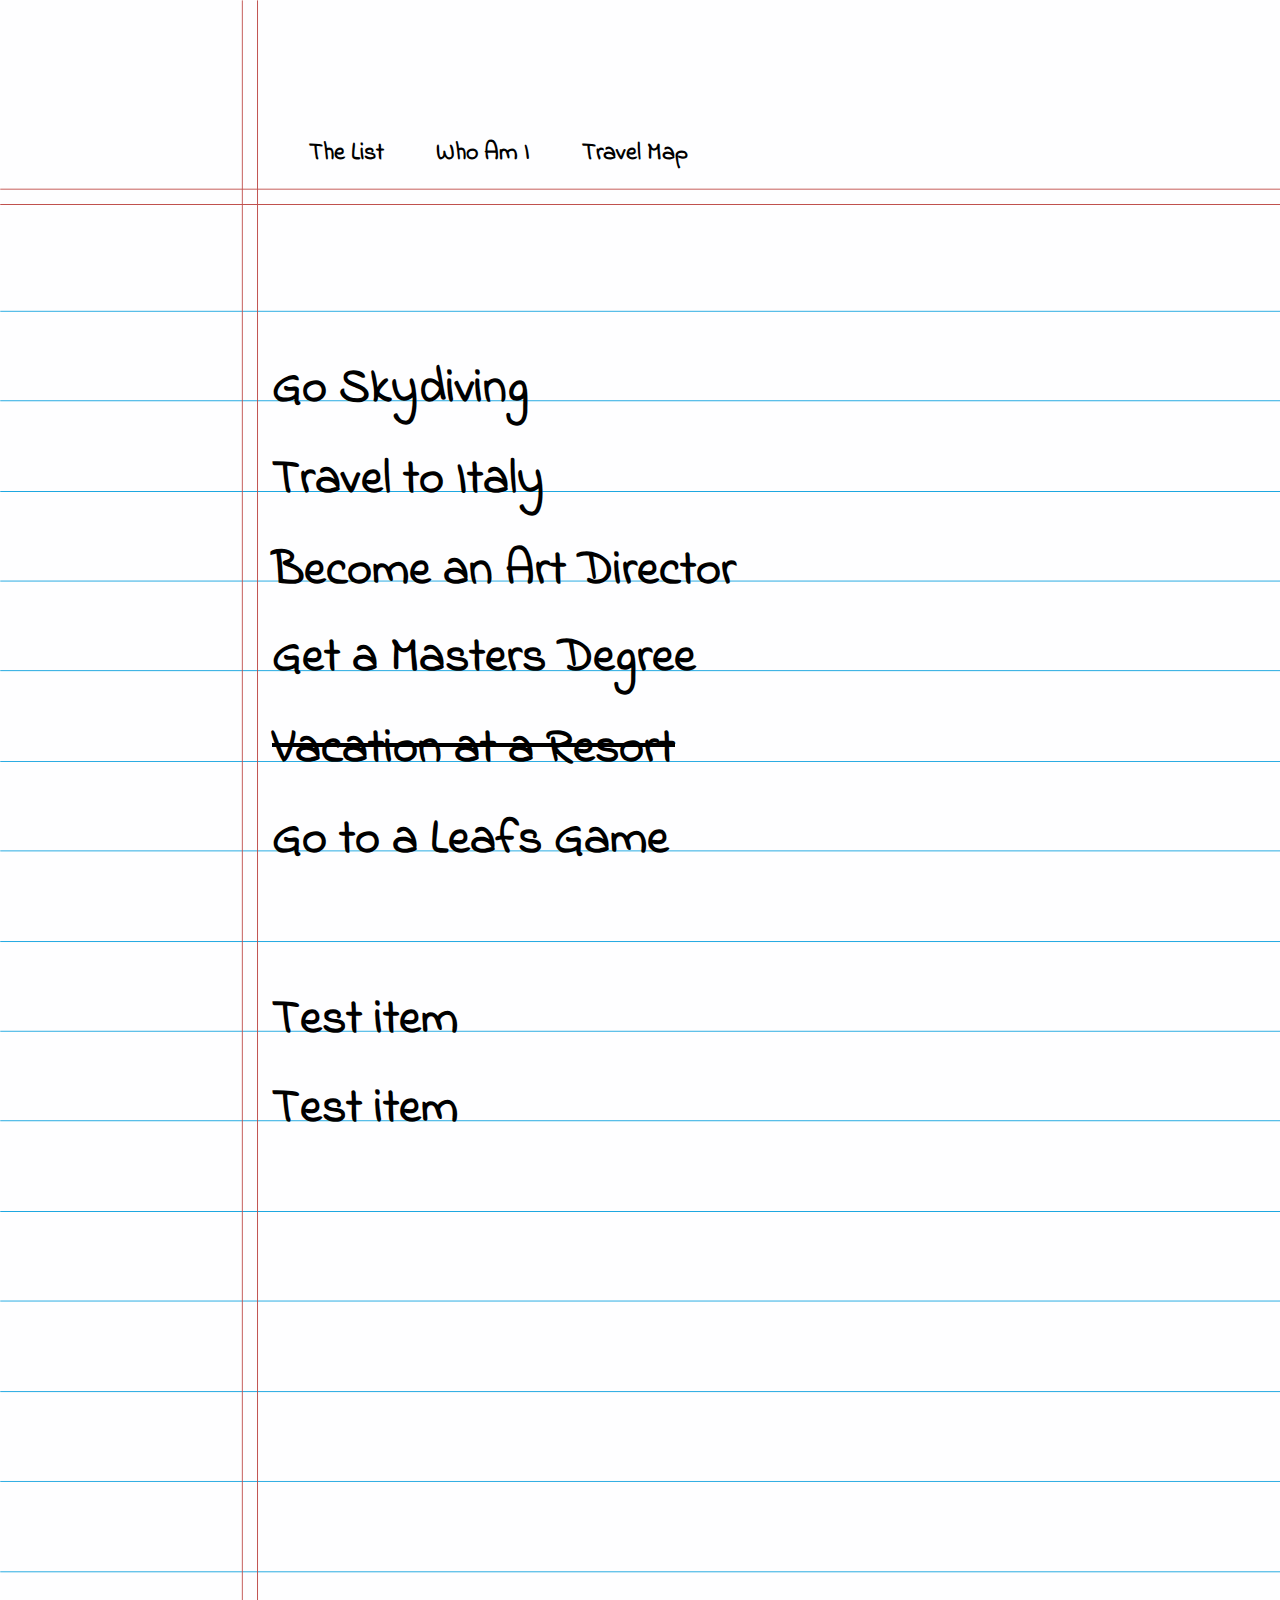
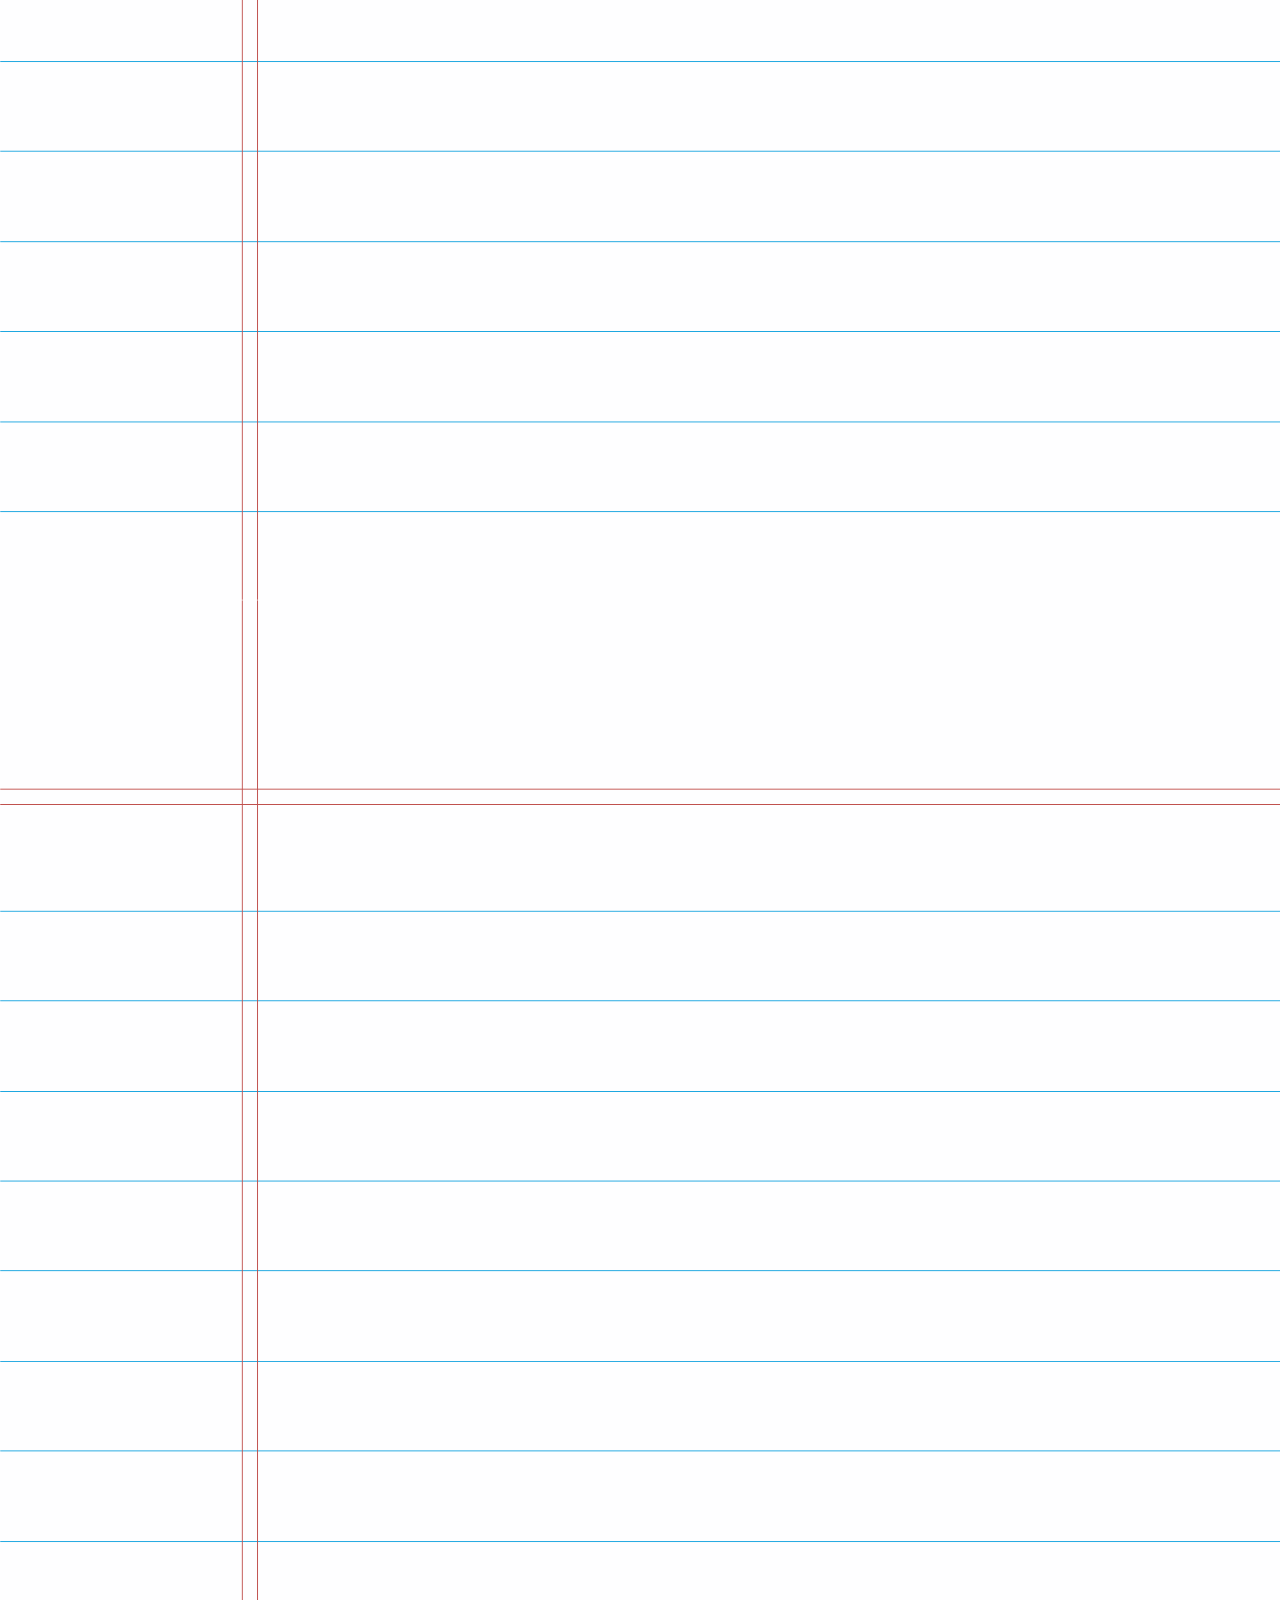
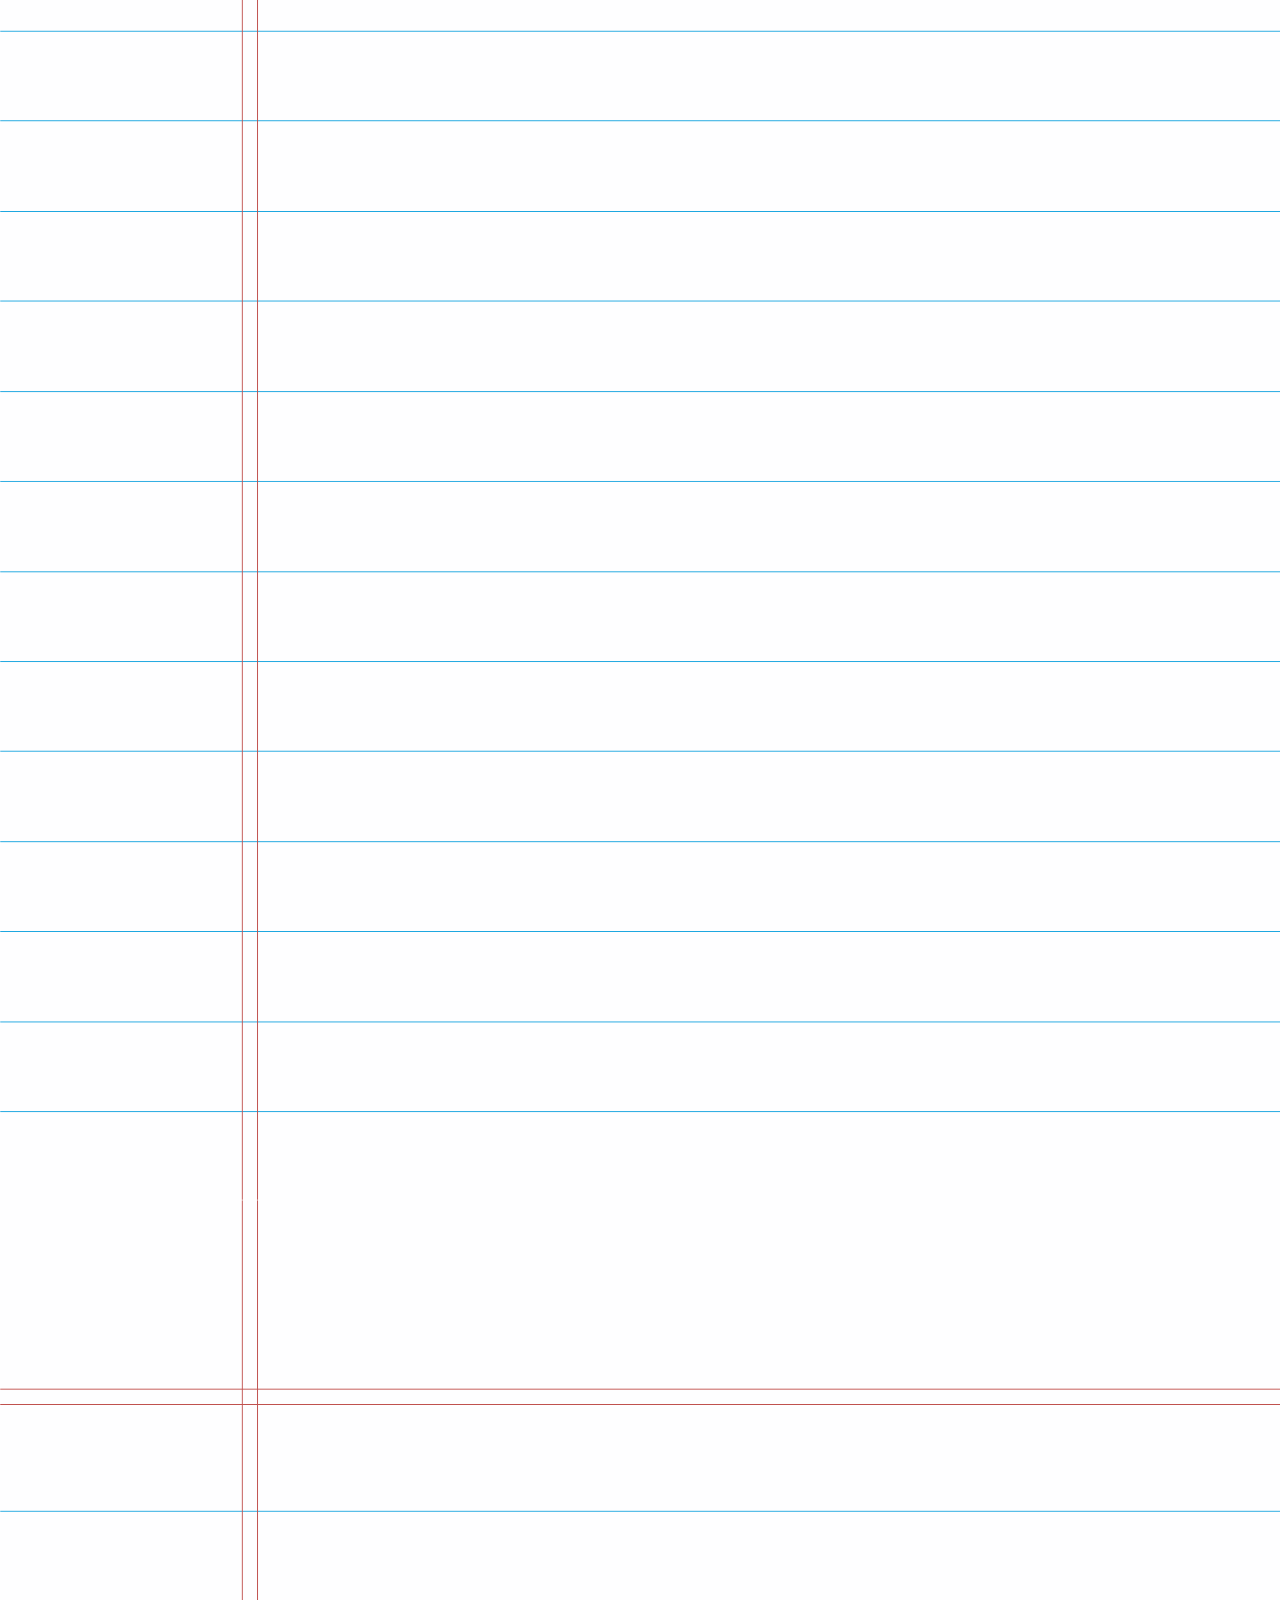
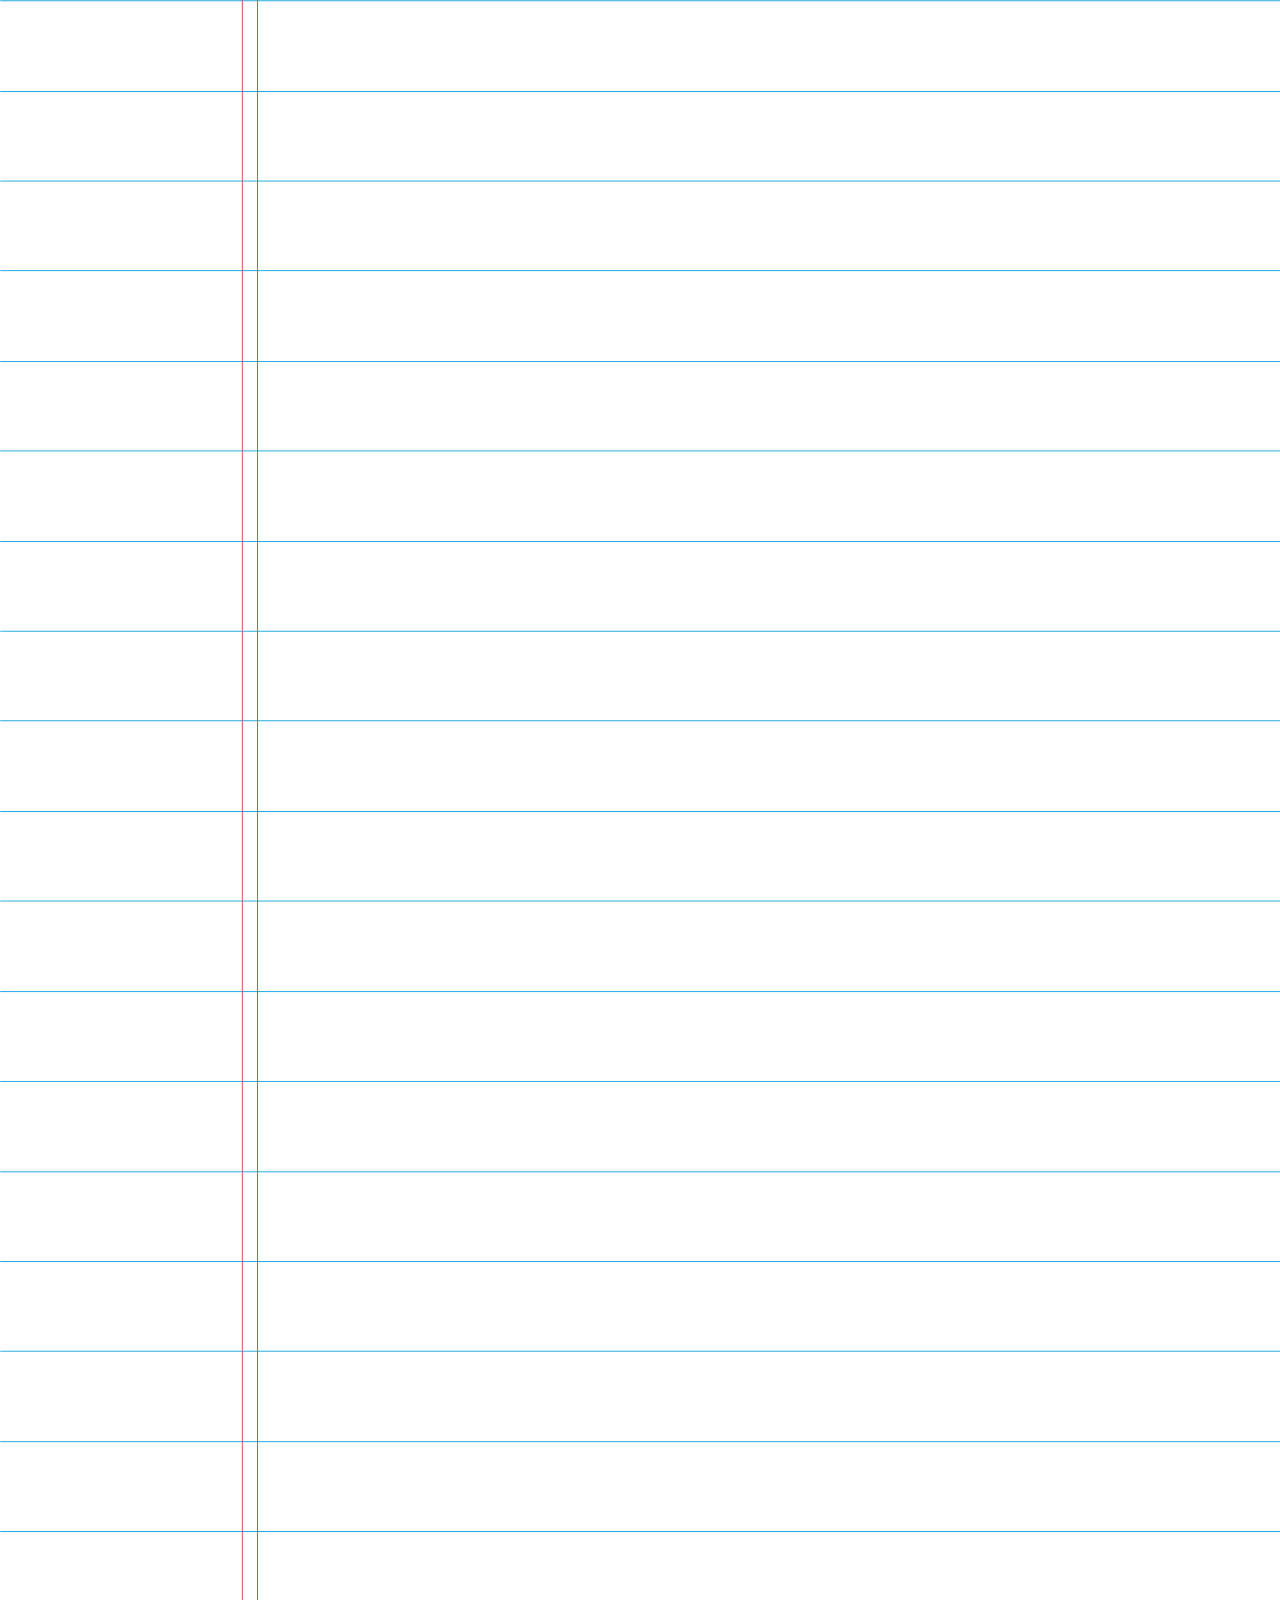
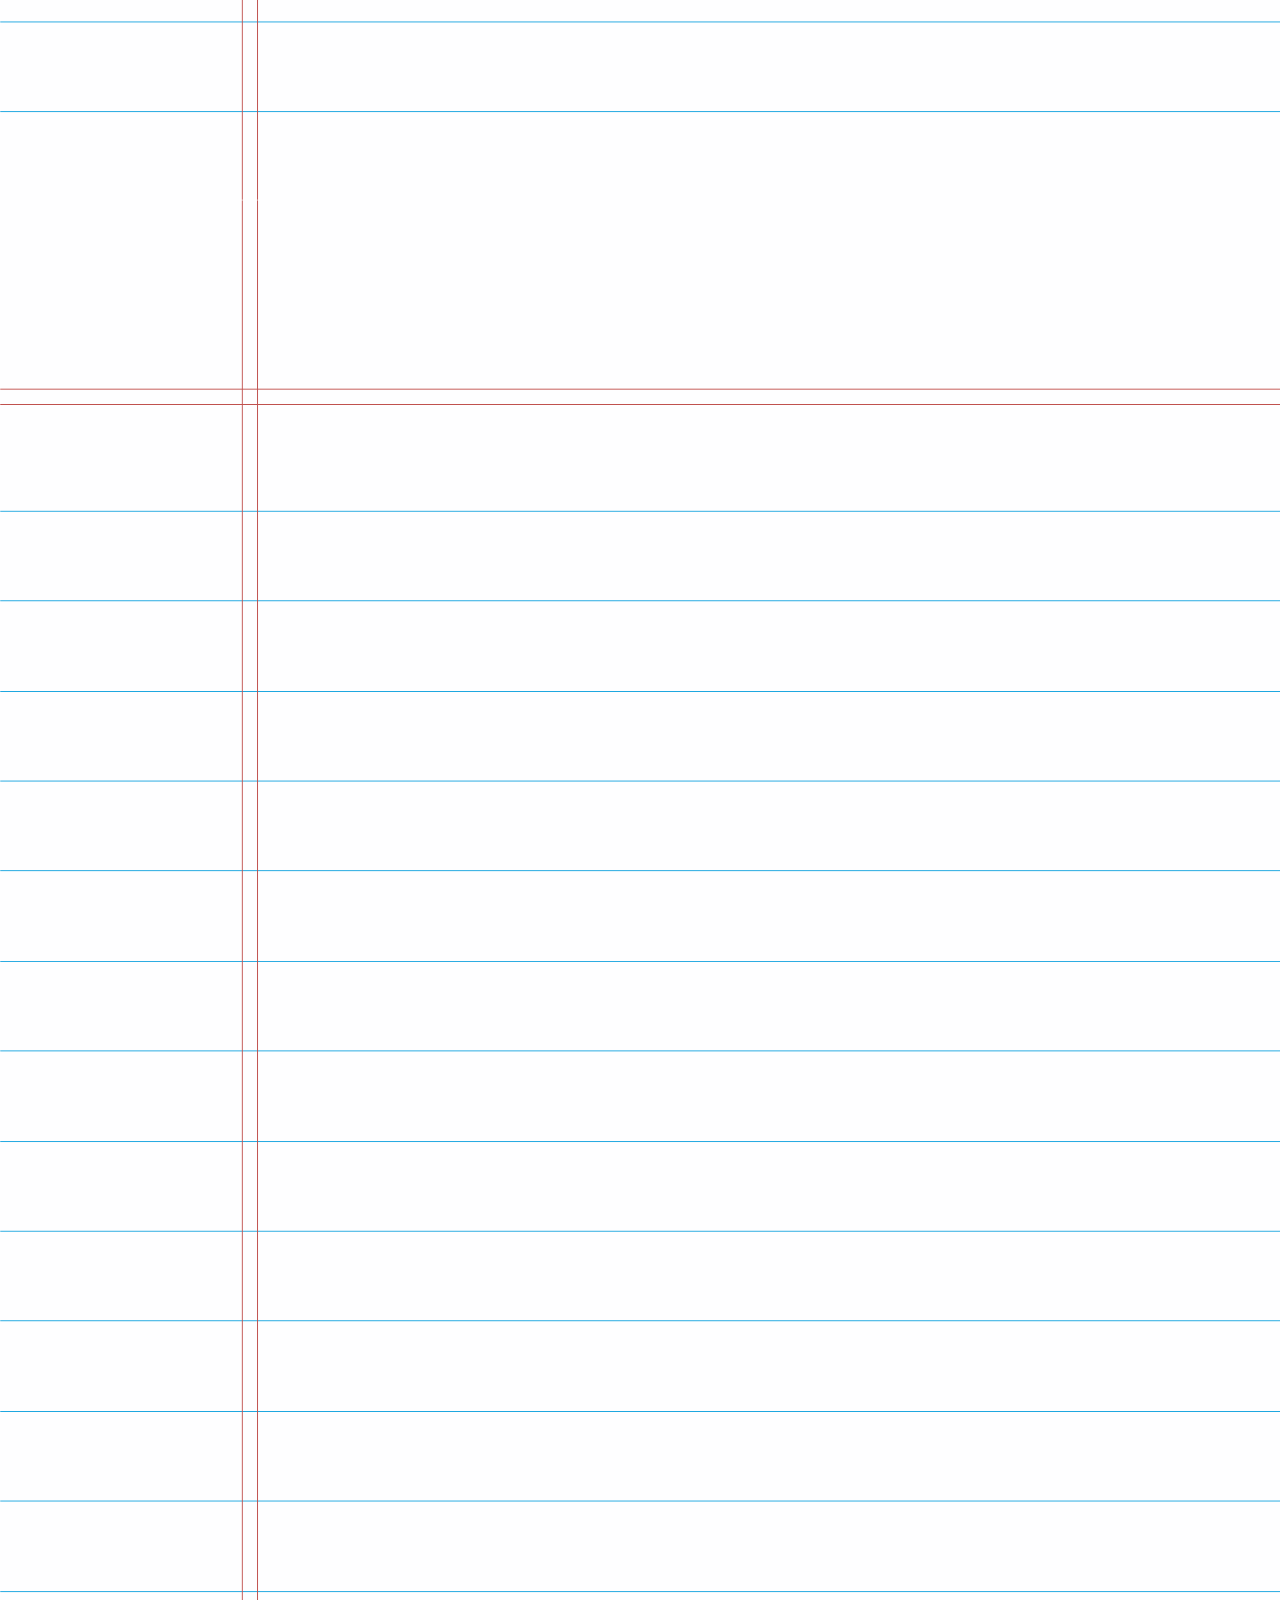
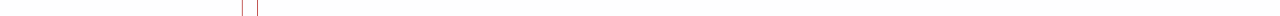
==== About.html @ 69b9ef46 "Add files via upload" ====
<!doctype html>
<html>
<head>
<meta charset="utf-8">
<title>Bucket List</title>
<link href="CSS/Script.css" rel="stylesheet" type="text/css">
<link href="https://fonts.googleapis.com/css?family=Indie+Flower" rel="stylesheet"> 
    
</head>
    
    
    
    
    

    
 <header>
    

     
     
<div class="top-nav">

<div class="menu">


<ul>
     
<li><a href=""><h1>The List</h1></a></li>
<li><a href=""><h1>Who Am I</h1></a></li>  
<li><a href=""><h1>Travel Map</h1></a></li> 
     
</ul>
     
     
</div>   
    
</div>

    
</header> 
    
    
<body>
    
<div class="the-list">
    


    
<div class="bucketlist"> 

    
<h2 class="listitem1"> Go Skydiving</h2>   

<h2 class="listitem2"> Travel to Italy </h2> 

<h2 class="listitem3"> Become an Art Director </h2> 
    
<h2 class="listitem4"> Get a Masters Degree </h2> 

<h2 class="listitem5"> Vacation at a Resort </h2> 
    
<h2 class="listitem6"> Go to a Leafs Game </h2> 
    
<h2 class="listitem7">  </h2> 
    
<h2 class="listitem8"> Test item </h2> 
    
<h2 class="listitem9"> Test item </h2> 
 
 </div> 
    
    
 </div>   
    
</body>
</html>
---- CSS/Script.css ----
@charset "utf-8";
/* CSS Document */

body {
    
width: 100vw;

background-color: white;
height: 500em;
background-image:url("../img/Lined-Paper.png");
font-family: 'Indie Flower', cursive;
overflow: scroll;   
    
}



header ul  {
    
list-style: none;
position: absolute;
text-align: center;
display: inline-block;
top:  -1em;
margin-left: 17em;
z-index: 99;

}


header li {
 

display: inline-block;
margin-right: 3em;
z-index: 99;


}

h1 {
    
font-size: 1.5em;
color: black;
z-index: 99;


}


h2 {
    
font-size: 3em;
margin-top: 0em;
margin-bottom: 0.5em;
padding: 0;





}


a {
    
text-decoration: none;
}

a:hover {
    
opacity: 0.5;
cursor:pointer;
}


li {
    
line-height: 1.5
}


.top-nav {
    
position: absolute;
height: 9em;
min-width: 100vw;
margin-top: 7em;
margin-left: -1em;
padding: 0.3em;
z-index: 99;

 
}


.menu {
z-index: 99;    
 

}

.menu-icon {
 
position: fixed;
margin-left: 3em; 
display: inline;
padding-right: 3em;
margin-top: 1em;
z-index: 99;


}


.background-image{
top: 5em;    
width: 100vw;
height: auto;
position: relative;
z-index: 0;

}






.the-list{
    
position: relative;
}

.listitem1 {
    
position: absolute;
top: 7.2em;
left: 5.5em;

}

.listitem2 {
    
position: absolute;
top: 9.1em;
left: 5.5em;

}

.listitem3 {
    
position: absolute;
top: 11em;
left: 5.5em;

}

.listitem4 {
    
position: absolute;
top: 12.82em;
left: 5.5em;

}

.listitem5 {
    
position: absolute;
top: 14.7em;
left: 5.5em;
text-decoration: line-through;

}




.listitem6 {
    
position: absolute;
top: 16.6em;
left: 5.5em;

}


.listitem7 {
    
position: absolute;
top: 18.5em;
left: 5.5em;

}


.listitem8 {
    
position: absolute;
top: 22.2em;
left: 5.5em;
    


}


.listitem9 {
    
position: absolute;
top: 20.35em;
left: 5.5em;
}

.map {
    
width: 80em;
position: absolute;
top: 17em;
left: 21em;
}

.x-1 {
    
width: 4em;
position: absolute;
top: 30em;
left: 40em;
z-index: 99;
}

.x-1:hover {
    
opacity: 0.5;
cursor: pointer;
}

.x-2 {
    
width: 4em;
position: absolute;
top: 35em;
left: 39em;
z-index: 99;
}

.x-2:hover {
    
opacity: 0.5;
cursor: pointer;
}

.x-3 {
    
width: 4em;
position: absolute;
top: 29em;
left: 42em;
z-index: 99;
}

.x-3:hover {
    
opacity: 0.5;
cursor: pointer;
}

.x-4 {
    
width: 4em;
position: absolute;
top: 37.6em;
left: 41em;
z-index: 99;
}

.x-4:hover {
    
opacity: 0.5;
cursor: pointer;
}
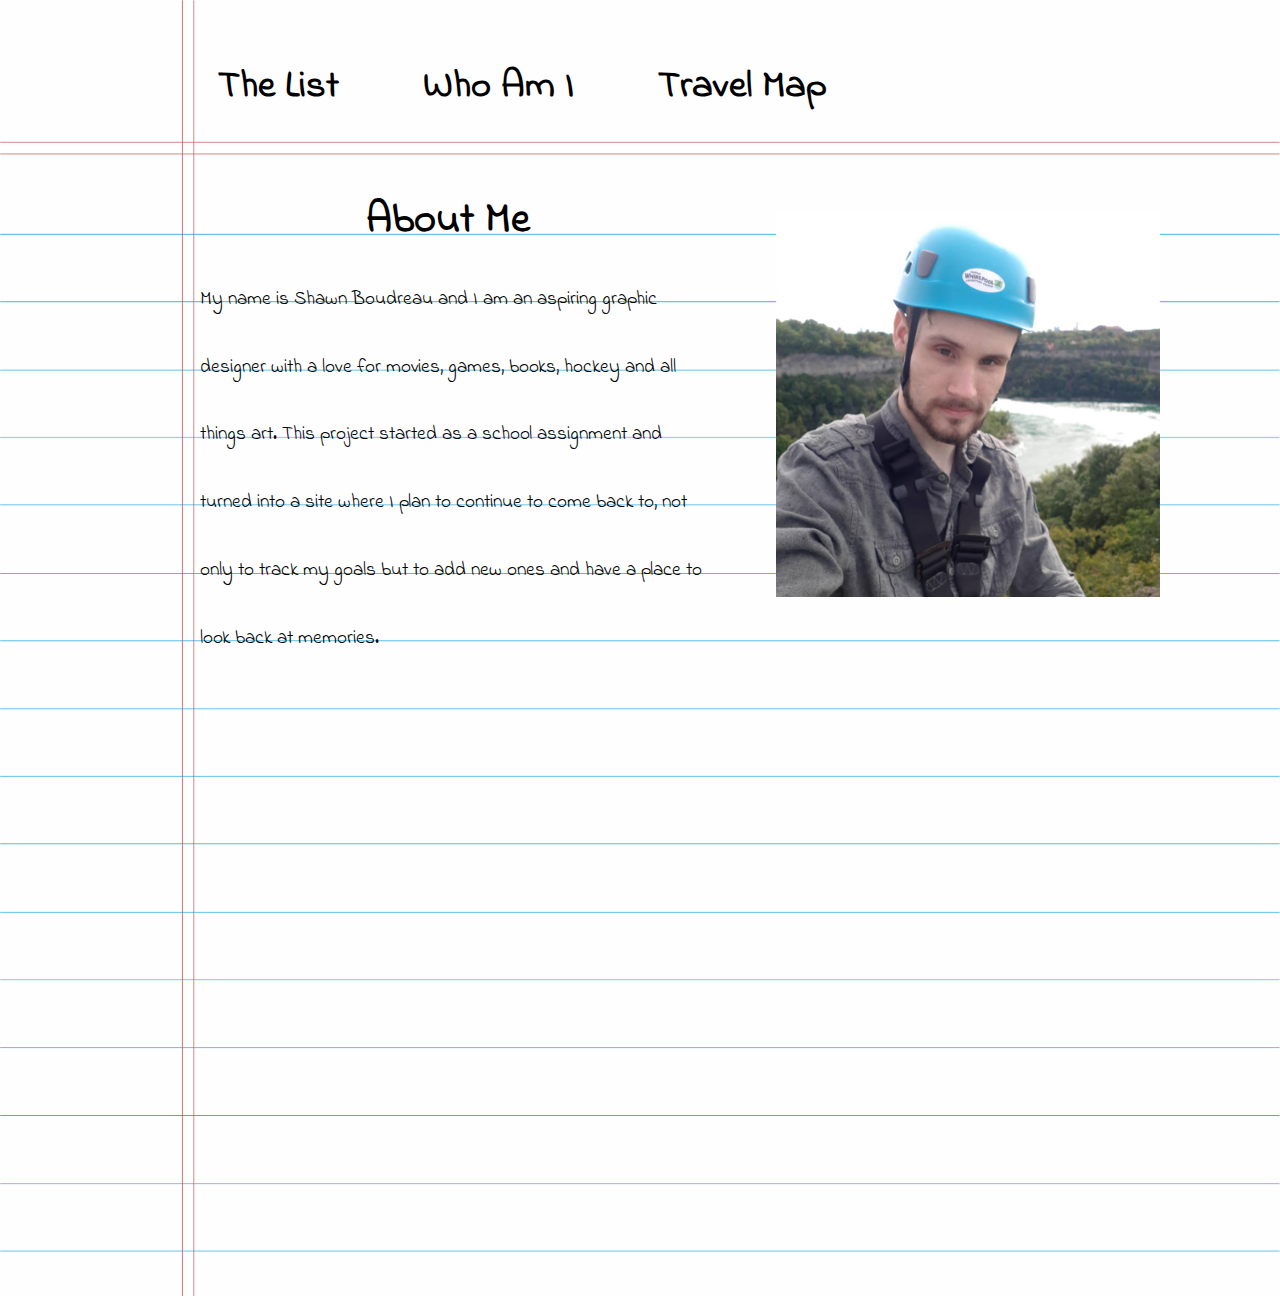
==== commit 134c0064: "Add files via upload" ====
--- a/About.html
+++ b/About.html
@@ -26,9 +26,9 @@
 
 <ul>
      
-<li><a href=""><h1>The List</h1></a></li>
-<li><a href=""><h1>Who Am I</h1></a></li>  
-<li><a href=""><h1>Travel Map</h1></a></li> 
+<li><a href="Index.html"><h1>The List</h1></a></li>
+<li><a href="About.html"><h1>Who Am I</h1></a></li>  
+<li><a href="Map.html"><h1>Travel Map</h1></a></li> 
      
 </ul>
      
@@ -43,36 +43,12 @@
     
 <body>
     
-<div class="the-list">
+<img src="img/self-photo.jpg" alt="portrait" class="self-portrait">
     
-
-
-    
-<div class="bucketlist"> 
-
-    
-<h2 class="listitem1"> Go Skydiving</h2>   
-
-<h2 class="listitem2"> Travel to Italy </h2> 
-
-<h2 class="listitem3"> Become an Art Director </h2> 
-    
-<h2 class="listitem4"> Get a Masters Degree </h2> 
-
-<h2 class="listitem5"> Vacation at a Resort </h2> 
-    
-<h2 class="listitem6"> Go to a Leafs Game </h2> 
-    
-<h2 class="listitem7">  </h2> 
-    
-<h2 class="listitem8"> Test item </h2> 
-    
-<h2 class="listitem9"> Test item </h2> 
- 
- </div> 
-    
-    
- </div>   
+<h2 class="about-me">About Me</h2>
+<p class="about-me-text"> My name is Shawn Boudreau and I am an aspiring graphic designer with a love for movies, games, books, hockey and all things art. This project
+    started as a school assignment and turned into a site where I plan to continue to come back to, not only to track my goals but to add new ones
+    and have a place to look back at memories.</p>
     
 </body>
 </html>
--- a/CSS/Script.css
+++ b/CSS/Script.css
@@ -4,14 +4,18 @@
 body {
     
 width: 100vw;
-
 background-color: white;
-height: 500em;
+height: 80em;
 background-image:url("../img/Lined-Paper.png");
 font-family: 'Indie Flower', cursive;
-overflow: scroll;   
-    
-}
+overflow-y: scroll;  
+overflow-x: hidden;
+background-size: 100vw;
+
+    
+}
+
+
 
 
 
@@ -21,9 +25,9 @@
 position: absolute;
 text-align: center;
 display: inline-block;
-top:  -1em;
-margin-left: 17em;
-z-index: 99;
+z-index: 99;
+
+
 
 }
 
@@ -32,7 +36,7 @@
  
 
 display: inline-block;
-margin-right: 3em;
+margin-right: 5em;
 z-index: 99;
 
 
@@ -40,9 +44,12 @@
 
 h1 {
     
-font-size: 1.5em;
+
 color: black;
 z-index: 99;
+font-size: 3vw;
+
+
 
 
 }
@@ -50,45 +57,157 @@
 
 h2 {
     
+font-size: 2.5vw;
+margin-top: 0vw;
+margin-bottom: 0.5vw;
+padding: 0vw;
+
+
+
+
+
+}
+
+
+
+h3 {
+
+display: none;
 font-size: 3em;
-margin-top: 0em;
-margin-bottom: 0.5em;
+color: #000000;
+
+
+}
+
+
+
+span1:hover + .niagara-region {
+  display: block;
+
+}
+
+
+span2:hover + .montreal {
+  display: block;
+
+}
+
+span3:hover + .mexico {
+  display: block;
+
+}
+
+span4:hover + .dominican {
+  display: block;
+
+}
+
+
+a {
+    
+text-decoration: none;
+}
+
+a:hover {
+    
+opacity: 0.5;
+cursor:pointer;
+}
+
+
+li {
+    
+line-height: 1.5
+}
+
+
+
+
+
+.about-me {
+    
+    
+float: left;
+margin-top: 4.3em;
+margin-left: 28vw;
+font-size: 3.3vw;
 padding: 0;
-
-
-
-
-
-}
-
-
-a {
-    
-text-decoration: none;
-}
-
-a:hover {
-    
-opacity: 0.5;
-cursor:pointer;
-}
-
-
-li {
-    
-line-height: 1.5
-}
+margin-bottom: 0;
+}
+
+
+
+.about-me-text {
+    
+float: left;
+width: 40vw;
+font-size: 1.5vw;
+margin-left: 10em;
+line-height: 5.3vw;
+margin-top: 1.1vw;
+}
+
+
+.self-portrait {
+    
+    
+float:right;
+width: 30vw;
+margin-right: 10vw;
+margin-top: 16vw;
+}
+
+
+.niagara-region{
+    
+position: absolute;
+top: 21.6vw;
+left: 18vw;
+font-size: 2.5vw;
+
+
+}
+
+.montreal{
+    
+position: absolute;
+top: 21.4vw;
+left: 38.5vw;
+font-size: 2.5vw;
+
+}
+
+.mexico{
+    
+position: absolute;
+top: 27.6vw;
+left: 16.5vw;
+font-size: 2.5vw;
+
+}
+
+.dominican{
+    
+position: absolute;
+top: 28.2vw;
+left: 38.8vw;
+font-size: 2.5vw;
+
+}
+
+
 
 
 .top-nav {
     
 position: absolute;
-height: 9em;
 min-width: 100vw;
-margin-top: 7em;
-margin-left: -1em;
 padding: 0.3em;
 z-index: 99;
+top: 1vw;
+left: 13.5vw;
+
+
 
  
 }
@@ -124,8 +243,82 @@
 
 
 
-
-
+.bg-modal {
+    
+ width: 100vw;
+	height: 576em;
+	background-color: rgba(0,0,0,0.7);
+	position: absolute;
+	top: 0;
+    justify-content: center;
+	align-items: center;
+	display: none;
+ 
+    
+
+}
+
+
+.close{
+	
+position: absolute;
+top: -0.7vw;
+right: 14px;
+font-size: 3vw;
+transform: rotate(45deg);
+cursor: pointer;
+}
+
+.close:hover{
+    
+opacity: 0.5;
+}
+
+.list-5-modal {
+    
+    
+width: 50vw;
+height: 35vw;
+background-color: #FFFFFF;
+border-radius: 0px;
+z-index: 99;
+margin-top:1em;
+display: block;
+position: fixed;
+top: 10em;
+background-image: url("../img/Lined-Paper.png");
+background-size: cover;
+
+}
+
+
+.vacation-image {
+    
+width: 13vw;
+padding-top: 8vw;
+padding-right: 4vw;
+float: right;
+
+}
+
+.vacation-title {
+    
+float: left;
+margin-top: 7.2vw;
+margin-left: 8vw;
+font-size: 2vw;
+}
+
+.vacation-paragraph {
+    
+float: left;
+width: 15em;
+margin-left: 8vw;
+font-size: 1.5vw;
+line-height: 2.7vw;
+
+    
+}
 
 .the-list{
     
@@ -135,40 +328,40 @@
 .listitem1 {
     
 position: absolute;
-top: 7.2em;
-left: 5.5em;
+top: 15.5vw;
+left: 15vw;
 
 }
 
 .listitem2 {
     
 position: absolute;
-top: 9.1em;
-left: 5.5em;
+top: 20.8vw;
+left: 15vw;
 
 }
 
 .listitem3 {
     
 position: absolute;
-top: 11em;
-left: 5.5em;
+top: 26.2vw;
+left: 15vw;
 
 }
 
 .listitem4 {
     
 position: absolute;
-top: 12.82em;
-left: 5.5em;
+top: 31.5vw;
+left: 15vw;
 
 }
 
 .listitem5 {
     
 position: absolute;
-top: 14.7em;
-left: 5.5em;
+top: 36.6vw;
+left: 15vw;
 text-decoration: line-through;
 
 }
@@ -179,8 +372,8 @@
 .listitem6 {
     
 position: absolute;
-top: 16.6em;
-left: 5.5em;
+top: 42vw;
+left: 15vw;
 
 }
 
@@ -188,8 +381,8 @@
 .listitem7 {
     
 position: absolute;
-top: 18.5em;
-left: 5.5em;
+top: 47.3vw;
+left: 15vw;
 
 }
 
@@ -197,8 +390,8 @@
 .listitem8 {
     
 position: absolute;
-top: 22.2em;
-left: 5.5em;
+top: 52.6vw;
+left: 15vw;
     
 
 
@@ -208,24 +401,24 @@
 .listitem9 {
     
 position: absolute;
-top: 20.35em;
-left: 5.5em;
+top: 57.9vw;
+left: 15vw;
 }
 
 .map {
     
-width: 80em;
-position: absolute;
-top: 17em;
-left: 21em;
+width: 70vw;
+position: absolute;
+top: 13vw;
+left: 18vw;
 }
 
 .x-1 {
     
-width: 4em;
-position: absolute;
-top: 30em;
-left: 40em;
+width: 3vw;
+position: absolute;
+top: 25vw;
+left: 34vw;
 z-index: 99;
 }
 
@@ -237,10 +430,10 @@
 
 .x-2 {
     
-width: 4em;
-position: absolute;
-top: 35em;
-left: 39em;
+width: 3vw;
+position: absolute;
+top: 31vw;
+left: 32.5vw;
 z-index: 99;
 }
 
@@ -252,10 +445,10 @@
 
 .x-3 {
     
-width: 4em;
-position: absolute;
-top: 29em;
-left: 42em;
+width: 3vw;
+position: absolute;
+top: 24.5vw;
+left: 35.5vw;
 z-index: 99;
 }
 
@@ -267,10 +460,10 @@
 
 .x-4 {
     
-width: 4em;
-position: absolute;
-top: 37.6em;
-left: 41em;
+width: 3vw;
+position: absolute;
+top: 31.3vw;
+left: 36vw;
 z-index: 99;
 }
 
@@ -278,4 +471,483 @@
     
 opacity: 0.5;
 cursor: pointer;
-}+}
+
+
+@media only screen and (max-width: 600px) {
+ 
+
+    
+    
+    
+    
+    body {
+    
+width: 100vw;
+background-color: white;
+height: 50em;
+background-image:url("../img/Lined-Paper.png");
+font-family: 'Indie Flower', cursive;
+overflow-y: scroll;  
+overflow-x: hidden;
+ background-size: 100vw;
+    
+}
+    
+    
+  
+
+header ul  {
+    
+list-style: none;
+position: absolute;
+text-align: center;
+display: inline-block;
+top:  -5.5em;
+z-index: 99;
+
+}
+
+
+header li {
+ 
+
+display: inline-block;
+margin-right: 1.5em;
+z-index: 99;
+
+
+}
+
+h1 {
+    
+font-size: 4vw;
+color: black;
+z-index: 99;
+
+
+}
+
+
+h2 {
+    
+font-size: 7vw;
+margin-top: 0em;
+margin-bottom: 0.5em;
+padding: 0;
+
+
+
+
+
+}
+
+
+
+h3 {
+
+display: none;
+font-size: 3em;
+color: #000000;
+
+
+}
+
+
+
+span1:hover + .niagara-region {
+  display: block;
+
+}
+
+
+span2:hover + .montreal {
+  display: block;
+
+}
+
+span3:hover + .mexico {
+  display: block;
+
+}
+
+span4:hover + .dominican {
+  display: block;
+
+}
+
+
+a {
+    
+text-decoration: none;
+}
+
+a:hover {
+    
+opacity: 0.5;
+cursor:pointer;
+}
+
+
+li {
+    
+line-height: 1.5
+}
+
+
+.about-me {
+    
+    
+
+margin-top: 4.3vw;
+margin-left: 20vw;
+font-size: 3.6em;
+padding: 0;
+margin-bottom: 0;
+}
+
+
+
+.about-me-text {
+    
+float: left;
+width: 65vw;
+font-size: 5vw;
+margin-left: 19vw;
+line-height: 5.5vw;
+margin-top: 3.6vw;
+}
+
+
+.self-portrait {
+    
+    
+
+width: 50vw;
+margin-right: 25vw;
+margin-top: 16.5vw;
+}
+
+
+.niagara-region{
+    
+position: absolute;
+top: 36.6vw;
+left: 11vw;
+font-size: 2.5vw;
+
+
+}
+
+.montreal{
+    
+position: absolute;
+top: 35.5vw;
+left: 33vw;
+font-size: 2.5vw;
+
+}
+
+.mexico{
+    
+position: absolute;
+top: 43.8vw;
+left: 9vw;
+font-size: 2.5vw;
+
+}
+
+.dominican{
+    
+position: absolute;
+top: 45.5vw;
+left: 32vw;
+font-size: 2.5vw;
+
+}
+
+
+
+
+.top-nav {
+    
+position: absolute;
+height: 9vw;
+z-index: 99;
+top: 20vw;
+left: 3.6vw;
+
+
+ 
+}
+
+
+.menu {
+z-index: 99;    
+ 
+
+}
+
+.menu-icon {
+ 
+position: fixed;
+margin-left: 3em; 
+display: inline;
+padding-right: 3em;
+margin-top: 1em;
+z-index: 99;
+
+
+}
+
+
+.background-image{
+top: 5em;    
+width: 100vw;
+height: auto;
+position: relative;
+z-index: 0;
+
+}
+
+
+
+.bg-modal {
+    
+ width: 100vw;
+	height: 576em;
+	background-color: rgba(0,0,0,0.7);
+	position: absolute;
+	top: 0;
+    justify-content: center;
+	align-items: center;
+	display: none;
+ 
+    
+
+}
+
+
+.close{
+	
+position: absolute;
+top: -0.5vw;
+right: 14px;
+font-size: 8vw;
+transform: rotate(45deg);
+cursor: pointer;
+}
+
+.close:hover{
+    
+opacity: 0.5;
+}
+
+.list-5-modal {
+    
+    
+width: 80vw;
+height: 70vw;
+background-color: #FFFFFF;
+border-radius: 0px;
+z-index: 99;
+margin-top:1em;
+display: block;
+position: fixed;
+top: 10em;
+background-image: url("../img/Lined-Paper.png");
+background-size: cover;
+
+}
+
+
+.vacation-image {
+    
+width: 25vw;
+padding-top: 14vw;
+padding-right: 7vw;
+float: right;
+
+}
+
+.vacation-title {
+    
+float: left;
+margin-top: 15.2vw;
+margin-left: 8vw;
+font-size: 4vw;
+padding: 0;
+margin-bottom: 0;
+}
+
+.vacation-paragraph {
+    
+float: left;
+width: 13em;
+margin-left: 8vw;
+font-size: 3vw;
+line-height: 4.3vw;
+margin-top: 3.1vw
+
+
+    
+}
+
+.the-list{
+    
+position: relative;
+}
+
+.listitem1 {
+    
+position: absolute;
+top: 26vw;
+left: 16vw;
+
+}
+
+.listitem2 {
+    
+position: absolute;
+top: 37vw;
+left: 16vw;
+
+}
+
+.listitem3 {
+    
+position: absolute;
+top: 47.5vw;
+left: 16vw;
+
+}
+
+.listitem4 {
+    
+position: absolute;
+top: 57.7vw;
+left: 16vw;
+
+}
+
+.listitem5 {
+    
+position: absolute;
+top: 68.4vw;
+left: 16vw;
+text-decoration: line-through;
+
+}
+
+
+
+
+.listitem6 {
+    
+position: absolute;
+top: 79vw;
+left: 16vw;
+
+}
+
+
+.listitem7 {
+    
+position: absolute;
+top: 90vw;
+left: 16vw;
+
+}
+
+
+.listitem8 {
+    
+position: absolute;
+top: 100.1vw;
+left: 16vw;
+    
+
+
+}
+
+
+.listitem9 {
+    
+position: absolute;
+top: 110.7vw;
+left: 16vw;
+}
+
+.map {
+    
+width: 90vw;
+position: absolute;
+top: 25vw;
+left: 5vw;
+}
+
+.x-1 {
+    
+width: 3vw;
+position: absolute;
+top: 40vw;
+left: 27vw;
+z-index: 99;
+}
+
+.x-1:hover {
+    
+opacity: 0.5;
+cursor: pointer;
+}
+
+.x-2 {
+    
+width: 3vw;
+position: absolute;
+top: 48vw;
+left: 24vw;
+z-index: 99;
+}
+
+.x-2:hover {
+    
+opacity: 0.5;
+cursor: pointer;
+}
+
+.x-3 {
+    
+width: 3vw;
+position: absolute;
+top: 39vw;
+left: 29vw;
+z-index: 99;
+}
+
+.x-3:hover {
+    
+opacity: 0.5;
+cursor: pointer;
+}
+
+.x-4 {
+    
+width: 3vw;
+position: absolute;
+top: 48.6vw;
+left: 28.5vw;
+z-index: 99;
+}
+
+.x-4:hover {
+    
+opacity: 0.5;
+cursor: pointer;
+}
+
+    
+
+
+}
+
